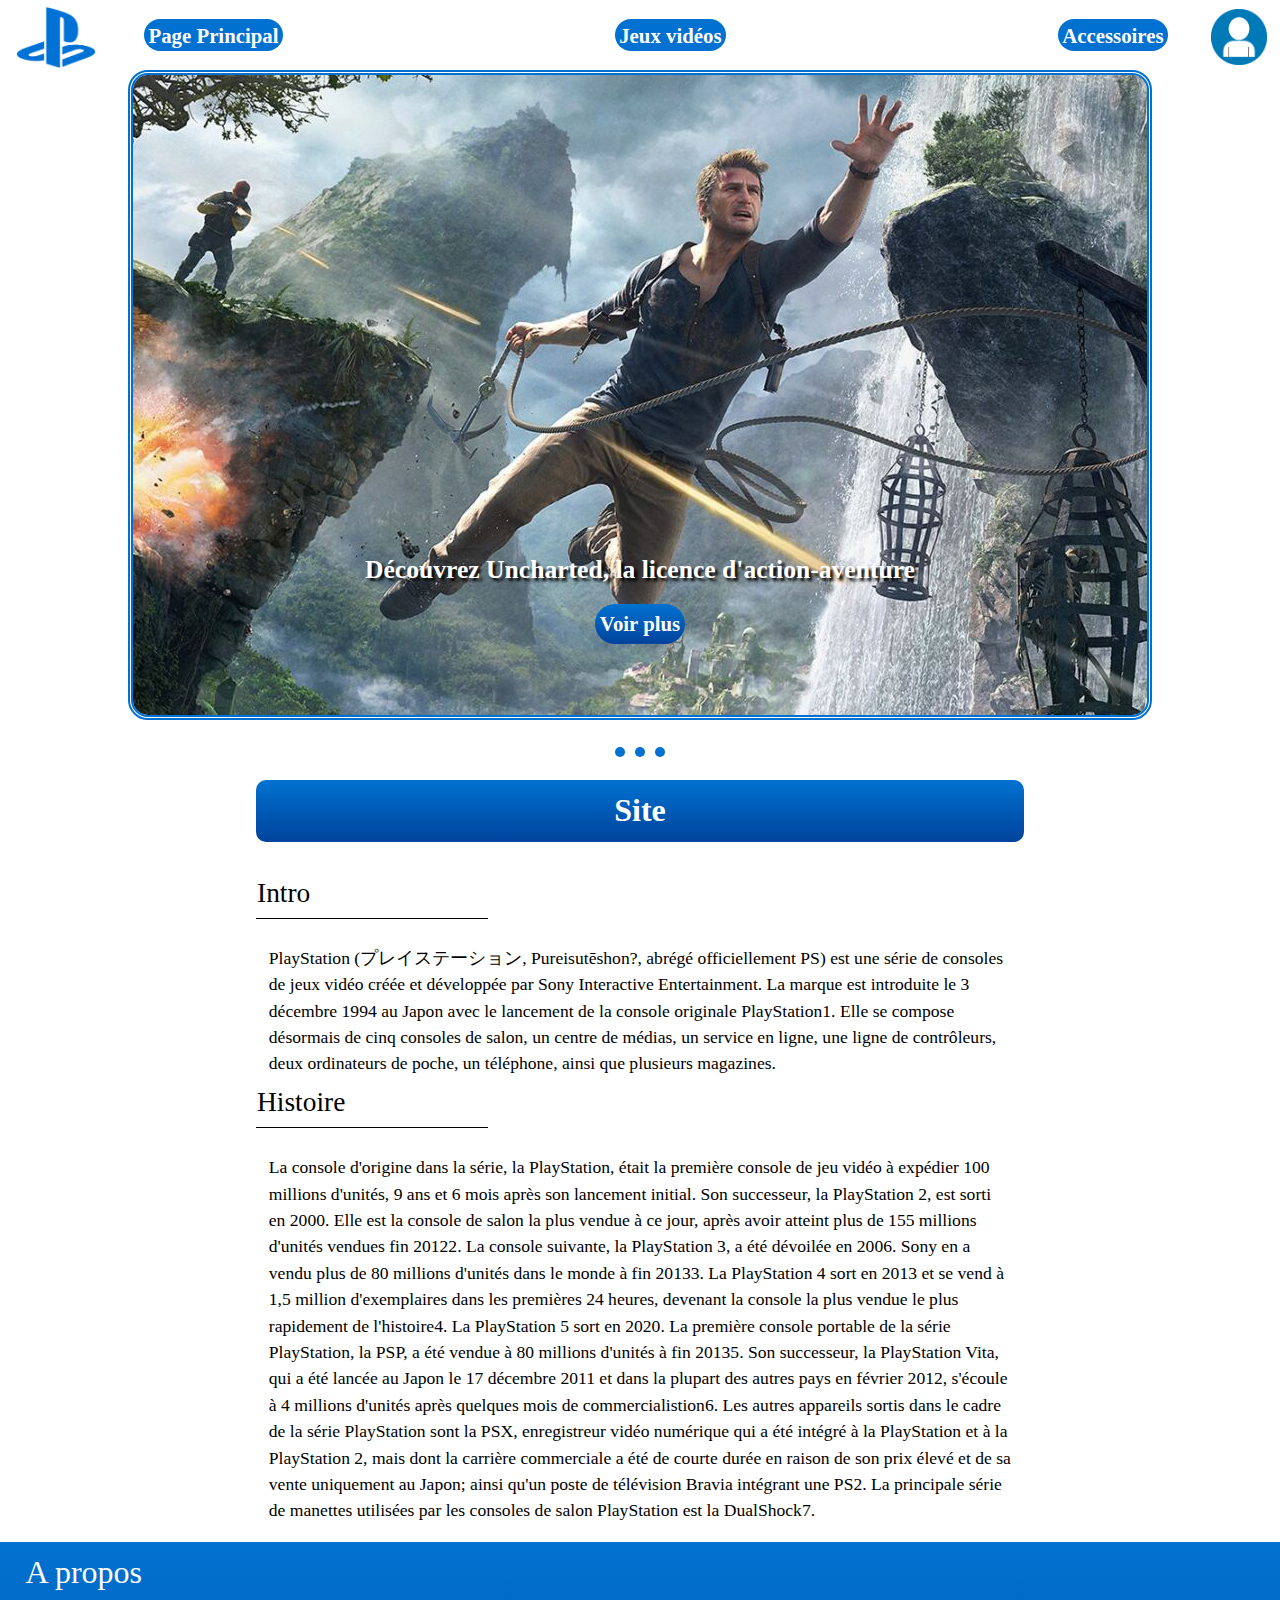
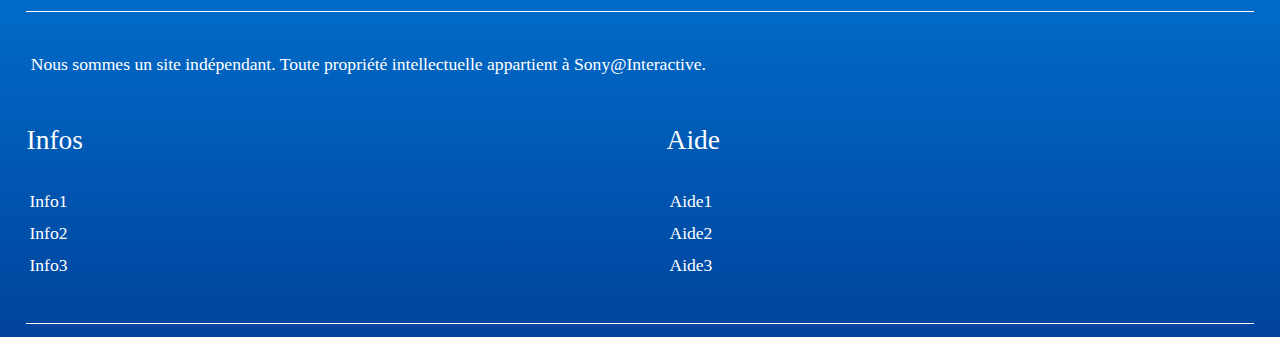
==== serv/www/index.html @ f37fb446 "changements" ====
<!DOCTYPE html>


<html lang="fr">
    <head>
        <meta charset="utf-8">
        <meta name="viewport" content="width=device-width, initial-scale=1.0">
        <title>Site Playstation</title>
        <link rel="icon" href="./images/playstation_logo.jpeg">
        <link rel="stylesheet" type="text/css" media="all" href="./css/reset.css">
        <link rel="stylesheet" type="text/css" media="all" href="./css/base.css">
        <link rel="stylesheet" type="text/css" media="all" href="./css/index.css">
    </head>

    <body>
        <header class="en-tete"> 
            <a href="https://www.playstation.com/fr-fr/">
                <img id="logo" src="./images/playstation_logo.png" alt="Logo de playstation">
            </a>

            <nav class="navbar">
                <ul class="navlist">
                    <li id="grow">
                        <a href="./index.html">Page Principal</a>
                        <ul class="sub-list">
                            <li><a href="#intro">Intro</a></li>
                            <li><a href="#histoire">Histoire</a></li>
                        </ul>
                    </li>
                    <li id="grow"><a href="./games.html">Jeux vidéos</a></li>
                    <li id="grow"><a href="./accessories.html">Accessoires</a></li>
                </ul>
            </nav>

            <a href="./register.html">
                <img id="user-icon" src="./images/user.png" alt="Image pour accèder à la page de connexion">
            </a>
        </header>

        <div class="slider-index">
            <div class="menu">
                <label for="slider-img1"></label>
                <label for="slider-img2"></label>
                <label for="slider-img3"></label>
                
            </div>

            <input class="slide-input" id="slider-img1" type="radio" name="slides" checked>
            <div class="slide" id="slide-img1">
                <p>
                    Découvrez Uncharted, la licence d'action-aventure
                </p>
                <a id="img1" href="./games.html">Voir plus</a></li>
            </div>

            <input class="slide-input" id="slider-img2" type="radio" name="slides">
            <div class="slide" id="slide-img2">
                <p>
                    Découvrez le PS.VR2, le nouveau casque de réalité virtuelle
                </p>
                <a id="img2" href="./accessories.html">Voir plus</a></li>
            </div>

            <input class="slide-input" id="slider-img3" type="radio" name="slides">
            <div class="slide" id="slide-img3">
                <p>
                    Découvrez God of War Ragnarok, le dernier gros jeu de Santa Monica
                </p>
                <a id="img3" href="./games.html">Voir plus</a></li>
            </div>
            
            <!--
            <img class="slide-img" src="./images/uncharted.jpg">
            <a id="affi1" href="./index.html">Page Principal</a></li>
            
            <input class="slide-input" id="slider-img2" type="radio" name="slides">
            <img class="slide-img" src="./images/gow.jpeg">

            <input class="slide-input" id="slider-img3" type="radio" name="slides">
            <img class="slide-img" src="./images/psvr.jpg">
            <a id="affi3" href="./index.html">Page Principal</a>
            -->
        </div>

        <main>
            <h1>Site</h1>

            <article>
                <header id="intro">
                    <h2>Intro</h2>

                    <p>
                        PlayStation (プレイステーション, Pureisutēshon?, abrégé officiellement PS) est une série de consoles de jeux vidéo créée et développée par Sony Interactive Entertainment. 
                        La marque est introduite le 3 décembre 1994 au Japon avec le lancement de la console originale PlayStation1. 
                        Elle se compose désormais de cinq consoles de salon, un centre de médias, un service en ligne, une ligne de contrôleurs, deux ordinateurs de poche, un téléphone, ainsi que plusieurs magazines.
                    </p>

                </header>

                <section id="histoire">
                    <h2>Histoire</h2>
                    
                    <p>
                        La console d'origine dans la série, la PlayStation, était la première console de jeu vidéo à expédier 100 millions d'unités, 9 ans et 6 mois après son lancement initial. Son successeur, la PlayStation 2, est sorti en 2000. Elle est la console de salon la plus vendue à ce jour, après avoir atteint plus de 155 millions d'unités vendues fin 20122. La console suivante, la PlayStation 3, a été dévoilée en 2006. Sony en a vendu plus de 80 millions d'unités dans le monde à fin 20133. La PlayStation 4 sort en 2013 et se vend à 1,5 million d'exemplaires dans les premières 24 heures, devenant la console la plus vendue le plus rapidement de l'histoire4. La PlayStation 5 sort en 2020.
                        La première console portable de la série PlayStation, la PSP, a été vendue à 80 millions d'unités à fin 20135. Son successeur, la PlayStation Vita, qui a été lancée au Japon le 17 décembre 2011 et dans la plupart des autres pays en février 2012, s'écoule à 4 millions d'unités après quelques mois de commercialistion6.
                        Les autres appareils sortis dans le cadre de la série PlayStation sont la PSX, enregistreur vidéo numérique qui a été intégré à la PlayStation et à la PlayStation 2, mais dont la carrière commerciale a été de courte durée en raison de son prix élevé et de sa vente uniquement au Japon; ainsi qu'un poste de télévision Bravia intégrant une PS2. La principale série de manettes utilisées par les consoles de salon PlayStation est la DualShock7.
                    </p>

                </section>


            </article>
        </main>
<!--
        <div class="slider-console">
            <div class="menu">
                <label for="ps1"></label>
                <label for="ps2"></label>
                <label for="ps3"></label>
                <label for="ps4"></label>
                <label for="ps5"></label>
            </div>

            <input class="slide-input" id="ps1" type="radio" name="slides" checked>
            <img class="slide-img" src="./images/ps1.png">

            <input class="slide-input" id="ps2" type="radio" name="slides">
            <img class="slide-img" src="./images/ps2.png">

            <input class="slide-input" id="ps3" type="radio" name="slides">
            <img class="slide-img" src="./images/ps3.png">

            <input class="slide-input" id="ps4" type="radio" name="slides">
            <img class="slide-img" src="./images/ps4.png">

            <input class="slide-input" id="ps5" type="radio" name="slides">
            <img class="slide-img" src="./images/ps5.png">

        </div>
-->

        <footer class="footer">
            <h1>A propos</h1>
            <p>Nous sommes un site indépendant. Toute propriété intellectuelle appartient à Sony@Interactive.</p>
            <div class="container-footer">
                <div class="column">
                    <h2>Infos</h2>
                    <ul>
                        <li><a href="http://web.com">Info1</a></li>
                        <li><a href="http://web.com">Info2</a></li>
                        <li><a href="http://web.com">Info3</a></li>
                    </ul>
                </div>
                <div class="column">
                    <h2>Aide</h2>
                    <ul>
                        <li><a href="http://web.com">Aide1</a></li>
                        <li><a href="http://web.com">Aide2</a></li>
                        <li><a href="http://web.com">Aide3</a></li>
                    </ul>
                </div>
            </div>
        </footer>

    </body>
    

</html>
---- serv/www/css/base.css ----
body {
	background: white;
	color: 
#000;
	font-family: Garamond, "Baskerville Old Face", "Hoefler Text", "Times New Roman", serif;
	font-size: 1.6em; /* equiv 14px */
	line-height: 1.5; /* adapt to your design */
	display: flex;
	flex-direction: column;
	flex-wrap: wrap;
}


p{
	font-size: 1.1em;
	padding-left: 1vw;
	padding-right: 1vw;
	/*padding: 1vw 6vw 1vw 6vw;*/
}

h1, .h1-like {
	font-size: 2em; /* equiv 26px */
	line-height: 1.6154em;
	margin: .8077em 0 .8077em 0;
	text-align: center;
	padding-top: 5px;
	padding-bottom: 5px;

}
h2, .h2-like {
	font-size: 1.7143em; /* equiv 24px */
	font-weight: normal;
	line-height: 1.75em;
	margin: .875em 0 0 0;
	padding: 1px;
	border-bottom: 0.5px solid black;
	width: 30%;
}

/*barre de navigation-----------

-------------------------*/
.en-tete{

    box-sizing: border-box;
    background-color: rgb(255, 255, 255);
    height: 6vh;
	width: 100%;
    display: flex;
	flex-direction: row;
	position: sticky;
	top: 0px;
	z-index: 10000;
	min-height: 50px;
	max-height: 70px;
    
}

.navbar{

	width: 70%;
	position: relative;

}

.navlist{

    width: 100%;
	height: 100%;
	display: flex;
	flex-direction: row;
	justify-content: space-between;
	align-items: center;
	position: absolute;
}

.navlist li{

    list-style: none;
	padding: 0;
	margin: 0;
	float: left;
	position: relative;


}

.navlist li a{

    background: rgb(0 112 209);
    text-decoration: none;
    color: rgb(255, 255, 255);
	text-align: center;
	padding: 0.5vh;
	border-radius: 20px;
	font-weight: bold;
	min-height: 20px;
	
}

.navlist a:hover{

    background: rgb(3, 84, 154);


}

.sub-list{

	display: none;
	margin: 0;
	padding: 0;
	position: absolute;
	width: 100%;
	background-color: rgba(3, 84, 154, 0);

}

.sub-list li{

	background-color: rgba(0,0,0,0);
	border-radius: 10px;
	margin: 0;

}

.sub-list li>a{

	margin: 0;
	text-align: center;
	background-color: rgb(0 112 209);
	color: white;
	font-size: smaller;
	width: 100%;


}

.navlist li:hover .sub-list{
	display: flex;
	flex-direction: column;
	align-items: stretch;
	justify-content: flex-start;
	align-content: center;
	gap: 0px;
}


.en-tete a #logo{

	height: 90%;
	margin-top: 5%;
	margin-left: 0%;
	

}

#user-icon{

	height: 80%;
	margin-top: 1vh;
	float: right;
	right: 1vw;
	position: absolute;
	top: 0;
	
}



#grow { 
	transition: all .2s ease-in-out; 
}
	
#grow:hover { 
	transform: scale(1.1); 
}


/*----------------------

--------------------*/

main{

	order : 1;
}

head{

	order: 0;
}

aside{

	order: 1;
}

main > h1{

    background: linear-gradient(rgb(1 114 208), rgb(0 67 156));
    text-decoration: none;
    color: rgb(255, 255, 255);
	text-align: center;
	font-weight: bold;
    z-index: 10;
    border-radius: 10px;
	min-height: 10px;
}



/*footer ---------------

---------------------
*/
.footer{

	background: linear-gradient(rgb(1 114 208), rgb(0 67 156));
	order: 100;
	display: flex;
	flex-direction: column;
	margin-top: 2vh;

}

.container-footer{

	width: 100%;
	margin-top: 1vw;
	display: flex;
	flex-direction: row;
	padding-bottom: 3vw;
	position: relative;

}

.container-footer::before{
	content: '';
	position: absolute;
	bottom: 0;
	border-bottom: 0.5px solid white;
	left: 0;
	margin-left: 2vw;
	margin-bottom: 1vw;
	width: 96%;
 }


.column{

	width: 50%;
	margin-bottom: 20px;
	

}

.column>ul{
	list-style: none;
	display: flex;
	flex-direction: column;
	width: 100%;
	justify-content: space-between;
	align-items: left;
	height: 10vh;
	margin-left: 2vw;
	padding-left: 0.3vw;
}

.column>ul a{

	text-align: left;
	color: #fff;
	text-decoration: none;
	margin-left: 0vw;
	padding-left: 0vw;
	font-size: 1.1em;
}

.column>ul a:hover{

	text-align: left;
	color: rgb(225, 225, 225);
	text-decoration: none;
}

.footer h1{

	left: 2vw;
	text-align: left;
	margin-left: 2vw;
	margin-right: 2vw;
	margin-bottom: 1vw;
	color: #fff;
	border-bottom: 0.5px solid ;
	padding-bottom: 1vw;
}

.container-footer h2{

	left: 2vw;
	text-align: left;
	margin-left: 2vw;
	margin-right: 2vw;
	margin-top: 2vw;
	color: #fff;
	width: 50%;
	border-bottom: none;
	font-size: bold;
	margin-bottom: 0px;
	padding-bottom: 0px;
}

.footer p{

	color: #fff;
	margin-left: 2vh;
	margin-top: 2vw;


}




@media screen and (min-width: 980px){

	main{
		margin-left: 20%;
		width: 60%;
	}

	.navlist li a{

		background: rgb(0 112 209);
		text-decoration: none;
		color: rgb(255, 255, 255);
		text-align: center;
		padding: 0.5vh;
		border-radius: 20px;
		font-weight: bold;
		font-size: 1.3em;
		
	}

	.en-tete{
		height : 8vh;
	}

	.navbar{

		width:80%;
	}
}

@media screen and (max-width: 700px){
	
	p{
		width: 100%;
	}

	.navbar{

		width : 60%;
	}

	.en-tete{

		height: 6vh;
	}
	/*
	.en-tete a #logo{

		height: 6vh;
		margin-top: 1vh;
		
	
	}
	*/

	h2{

		width: 50%;
	}
}

@media screen and (max-width: 600px){
	
	.navbar{

		max-width: 80%;
	}
}


@media screen and (max-width: 400px){


	p{
		width: 95%;
	}

	.navbar{

		max-width : 50%;
	}


	h2{

		width: 50%;
	}

	.column{

		width: 60%
	}



}
---- serv/www/css/index.css ----
.slider-index{
    width: 100%;  
    height: 710px;
    position: relative;
    margin: auto;
    overflow: hidden;
    order: 0;

}

/*boutons*/
.menu {
    position: absolute;
    left: 0;
    z-index: 11;
    width: 100%;
    bottom: 0px;
    text-align: center;
}
.menu label {
    cursor: pointer;
    display: inline-block;
    width: 10px;
    height: 10px;
    background: rgb(0 112 209);
    border-radius: 50px;
    margin: 0 0.2em 1em;
}
.menu label:hover,.menu label:focus {
    background: rgb(3, 84, 154);
}

.slide-input{
    opacity: 0;
}
.slide {
    /*image : height
      normal : 650px
    */
    width: 100%;
    height: 650px;
    position: absolute;
    top: 0;
    left: 100%;
    z-index: 10;
    transition: left 0s 0.75s;
    border: thick double rgb(0 112 209);
    box-sizing: border-box;
    border-radius: 20px;
    display: flex;
    align-items: center;
    flex-direction: column;
    justify-content: center;
    margin-bottom: 0px;
    background-repeat: no-repeat;
    background-clip: padding-box;
    background-position: center;
}

#slide-img1 {

    background-image: url("../images/uncharted.jpg");

}

#slide-img2{

    background-image: url("../images/psvr_650.jpg");

}

#slide-img3 {

    background-image: url("../images/gow_flou.jpeg");

}

.slide a{
    background: linear-gradient(rgb(1 114 208), rgb(0 67 156));
    text-decoration: none;
    color: rgb(255, 255, 255);
	text-align: center;
	padding: 0.5vh;
	border-radius: 20px;
	font-weight: bold;
    font-size: 1.3em;
    z-index: 10;
    left: 50vw;
    bottom: 0;
    margin-top: 10px;
    /*border: thick double rgb(2, 80, 183);*/
}

.slide a:hover{
    background: linear-gradient(rgb(2, 80, 183), rgb(1, 37, 83));
    /*border: thick double rgb(1, 37, 83);*/
}

.slide p{

    text-decoration: none;
    color: rgb(255, 255, 255);
	text-align: center;
	padding: 0.5vh;
	border-radius: 20px;
	font-weight: bold;
    font-size: 1.6em;
    z-index: 10;
    left: 50vw;
    bottom: 0;
    margin-top: 400px;
    text-shadow: 3px 3px 3px black;
    padding-left: 20%;
    padding-right: 20%;
}

/*
[id^="ps"]:checked + .slide-img {
    left: 0;
    z-index: 100;
    transition: left 0.3s, ease;
}
*/


[id^="slider-img"]:checked + .slide{
    left: 0;
    z-index: 0;
    transition: left 0s, ease-out;
}


@media screen and (min-width: 980px){

	.slider-index{

        margin-left: 10%;
		width: 80%;
    }

}
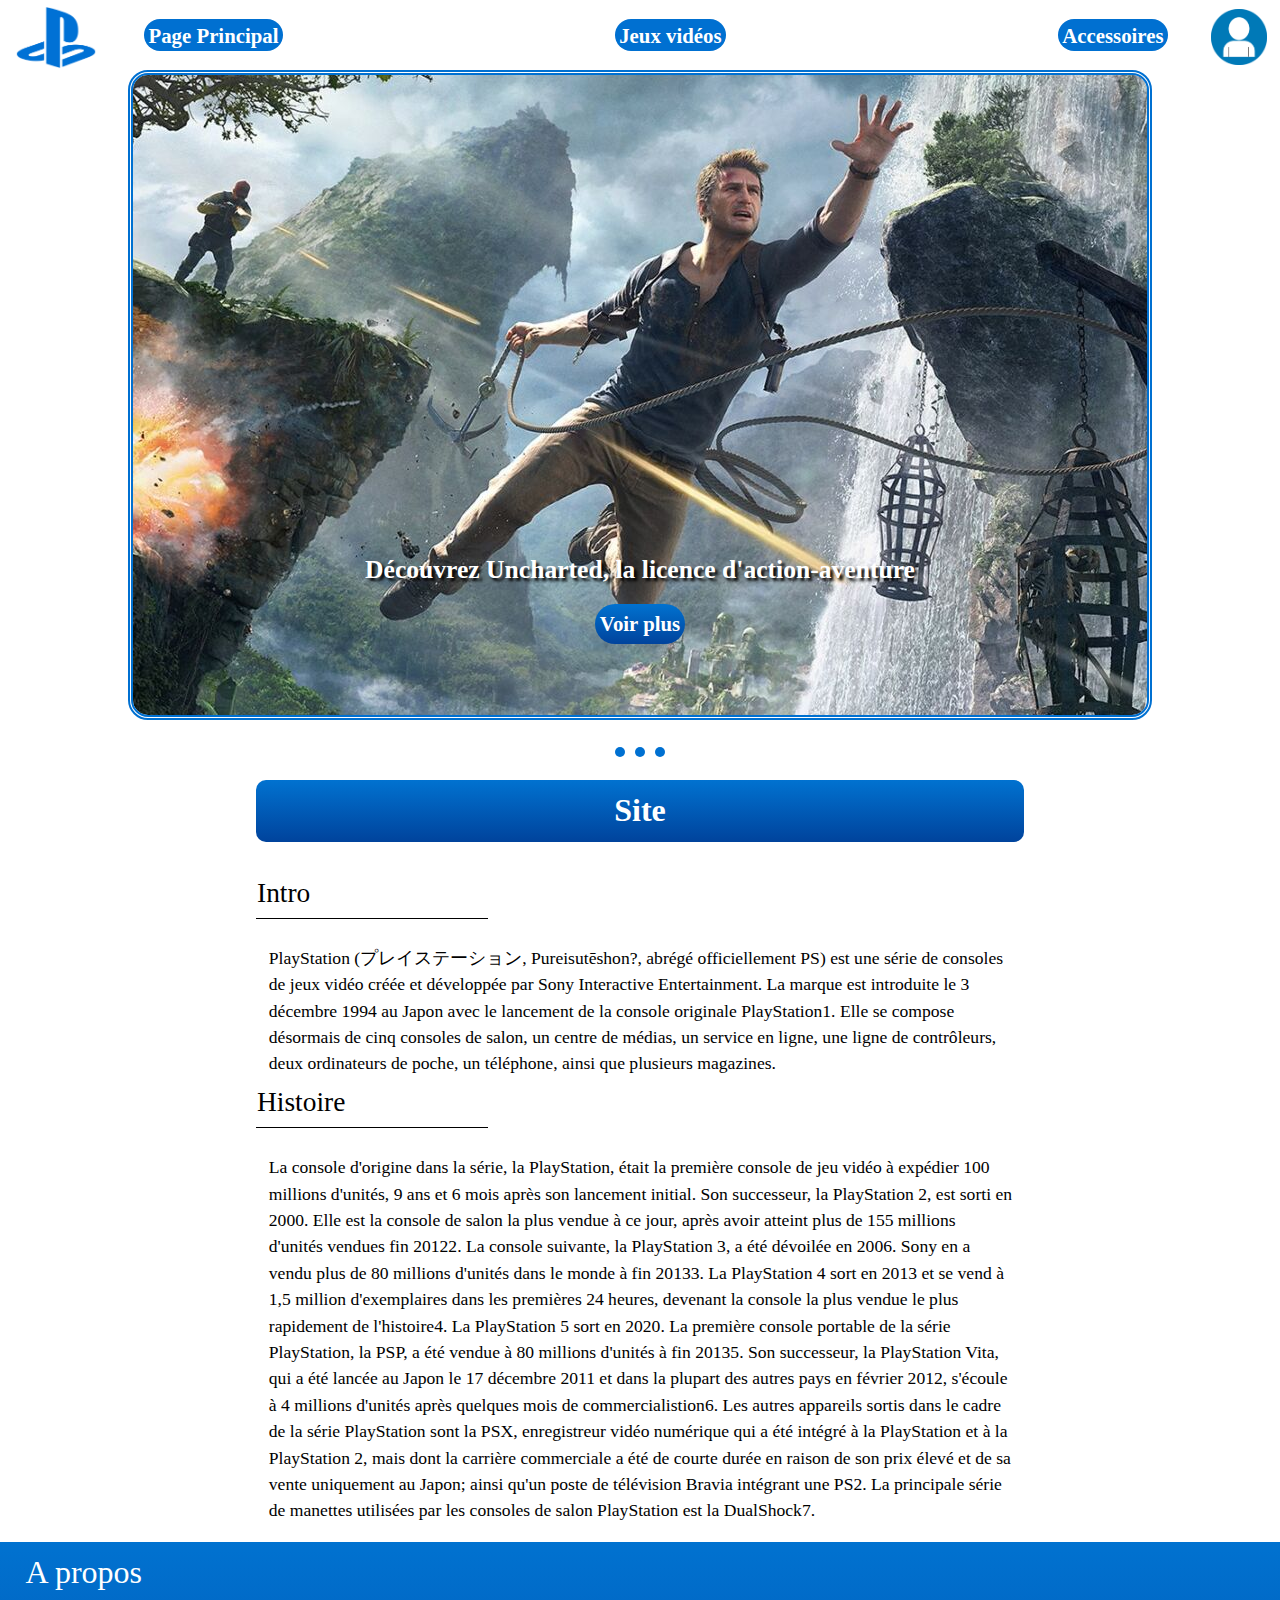
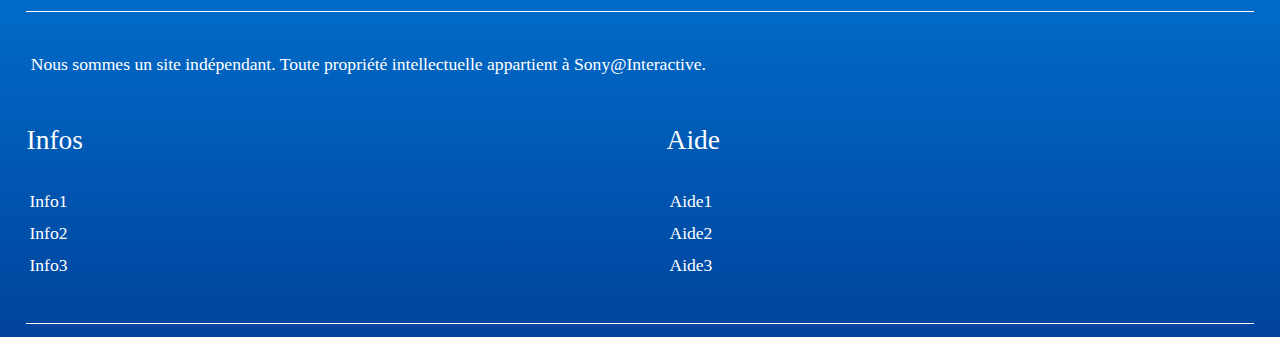
==== commit 80f8eb6e: "ajouts" ====
--- a/serv/www/index.html
+++ b/serv/www/index.html
@@ -27,8 +27,22 @@
                             <li><a href="#histoire">Histoire</a></li>
                         </ul>
                     </li>
-                    <li id="grow"><a href="./games.html">Jeux vidéos</a></li>
-                    <li id="grow"><a href="./accessories.html">Accessoires</a></li>
+                    <li id="grow">
+                        <a href="./games.html">Jeux vidéos</a>
+                        <ul class="sub-list">
+                            <li><a href="./games.html#GOW">God of War</a></li>
+                            <li><a href="./games.html#uncharted">Uncharted</a></li>
+                            <li><a href="./games.html#ratchet">Ratchet&Clank</a></li>
+                        </ul>
+                    
+                    </li>
+                    <li id="grow">
+                        <a href="./accessories.html">Accessoires</a>
+                        <ul class="sub-list">
+                            <li><a href="./accessories.html#console">Consoles</a></li>
+                            <li><a href="./games.html#vr">VR</a></li>
+                        </ul>
+                    </li>
                 </ul>
             </nav>
 
--- a/serv/www/css/base.css
+++ b/serv/www/css/base.css
@@ -17,6 +17,7 @@
 	padding-left: 1vw;
 	padding-right: 1vw;
 	/*padding: 1vw 6vw 1vw 6vw;*/
+	width : 97%
 }
 
 h1, .h1-like {
@@ -131,7 +132,7 @@
 	text-align: center;
 	background-color: rgb(0 112 209);
 	color: white;
-	font-size: smaller;
+	font-size: small;
 	width: 100%;
 
 
@@ -344,6 +345,12 @@
 		
 	}
 
+	.sub-list li>a{
+
+		font-size: small;
+		
+	}
+
 	.en-tete{
 		height : 8vh;
 	}
@@ -391,15 +398,19 @@
 
 		max-width: 80%;
 	}
-}
-
-
-@media screen and (max-width: 400px){
-
 
 	p{
 		width: 95%;
 	}
+}
+
+
+@media screen and (max-width: 400px){
+
+
+	p{
+		width: 90%;
+	}
 
 	.navbar{
 
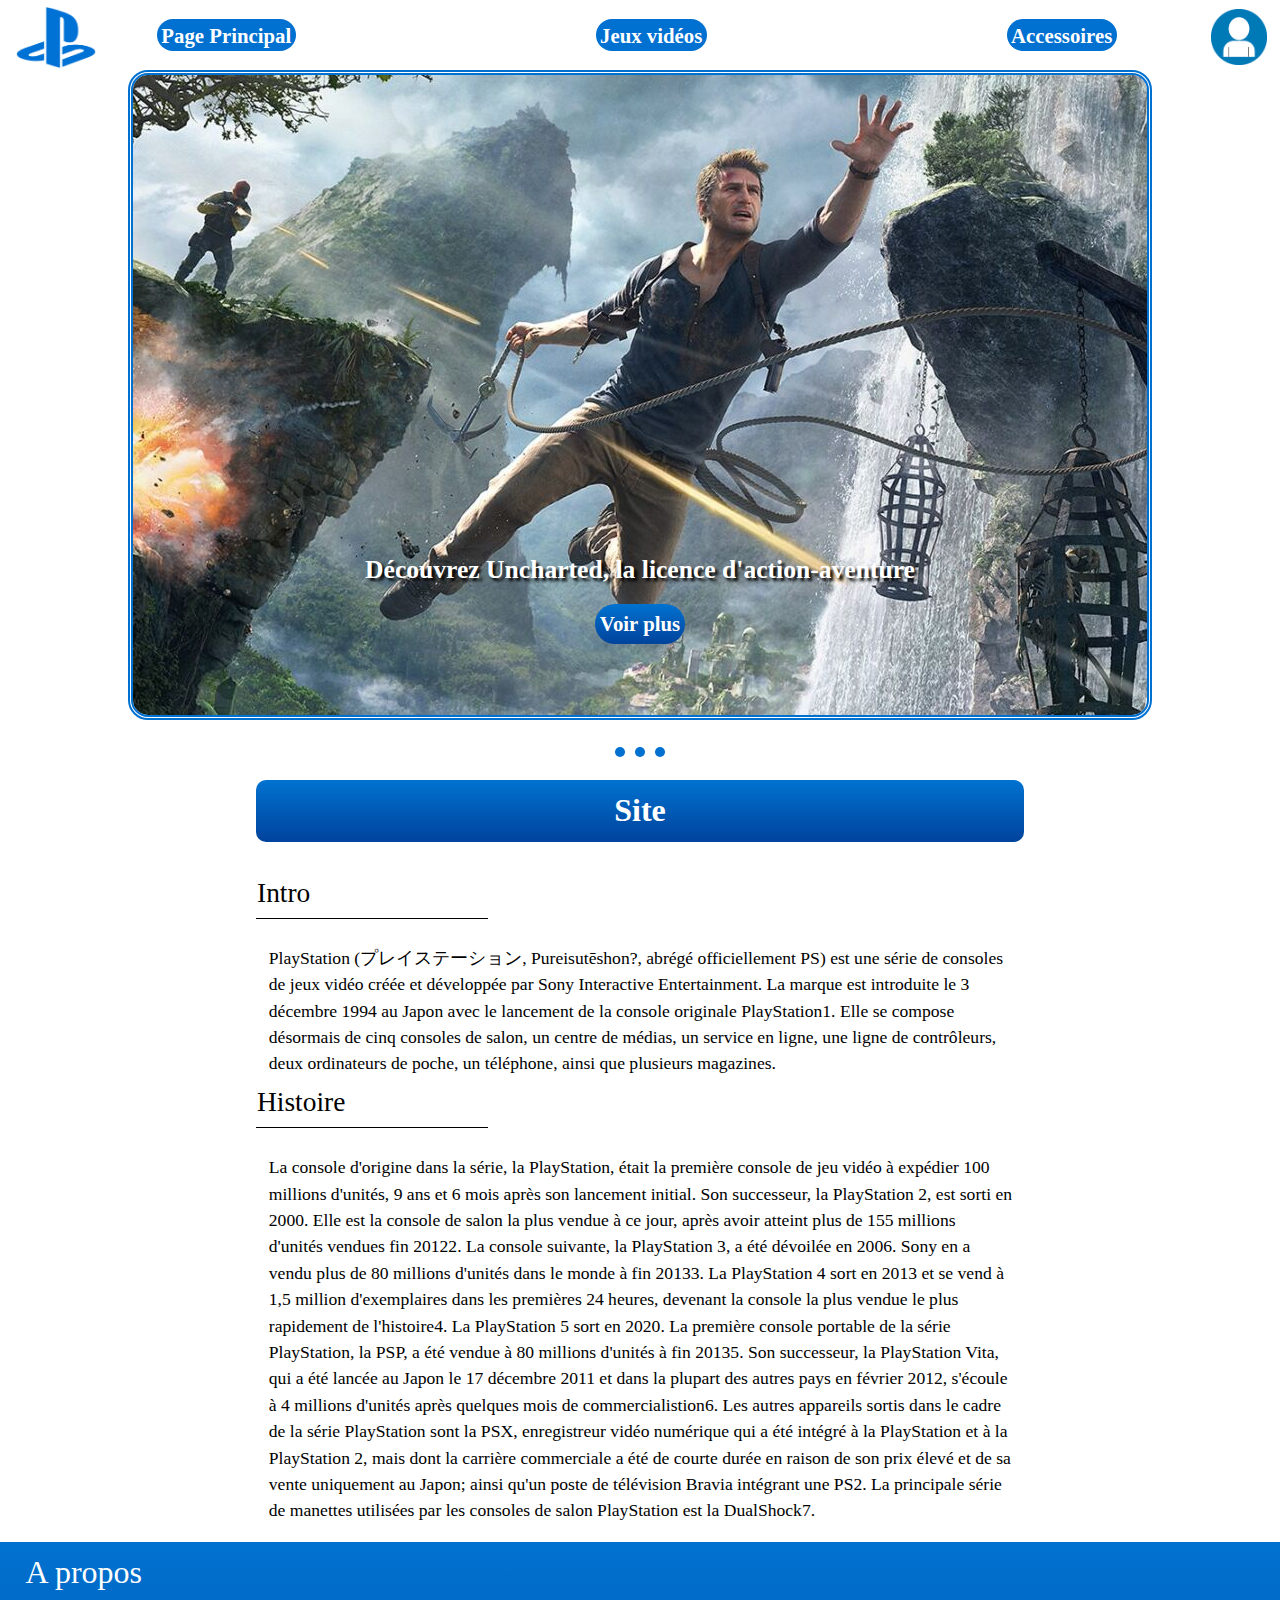
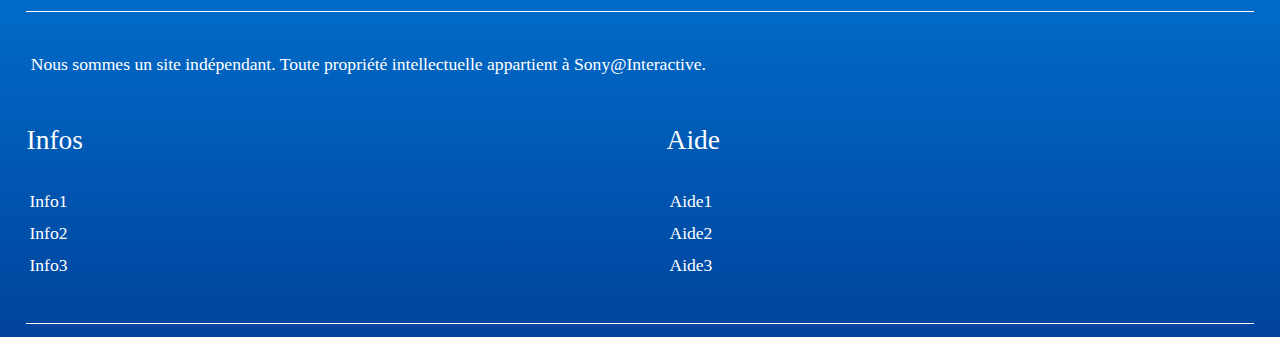
==== commit f2c8c256: "ajustemenent js date" ====
--- a/serv/www/index.html
+++ b/serv/www/index.html
@@ -23,24 +23,24 @@
                     <li id="grow">
                         <a href="./index.html">Page Principal</a>
                         <ul class="sub-list">
-                            <li><a href="#intro">Intro</a></li>
-                            <li><a href="#histoire">Histoire</a></li>
+                            <li id="grow"><a href="#intro">Intro</a></li>
+                            <li id="grow"><a href="#histoire">Histoire</a></li>
                         </ul>
                     </li>
                     <li id="grow">
                         <a href="./games.html">Jeux vidéos</a>
                         <ul class="sub-list">
-                            <li><a href="./games.html#GOW">God of War</a></li>
-                            <li><a href="./games.html#uncharted">Uncharted</a></li>
-                            <li><a href="./games.html#ratchet">Ratchet&Clank</a></li>
+                            <li id="grow"><a href="./games.html#GOW">God of War</a></li>
+                            <li id="grow"><a href="./games.html#uncharted">Uncharted</a></li>
+                            <li id="grow"><a href="./games.html#ratchet">Ratchet&Clank</a></li>
                         </ul>
                     
                     </li>
                     <li id="grow">
                         <a href="./accessories.html">Accessoires</a>
                         <ul class="sub-list">
-                            <li><a href="./accessories.html#console">Consoles</a></li>
-                            <li><a href="./games.html#vr">VR</a></li>
+                            <li id="grow"><a href="./accessories.html#console">Consoles</a></li>
+                            <li id="grow"><a href="./games.html#vr">VR</a></li>
                         </ul>
                     </li>
                 </ul>
@@ -64,7 +64,7 @@
                 <p>
                     Découvrez Uncharted, la licence d'action-aventure
                 </p>
-                <a id="img1" href="./games.html">Voir plus</a></li>
+                <a id="img1" href="./games.html#uncharted">Voir plus</a></li>
             </div>
 
             <input class="slide-input" id="slider-img2" type="radio" name="slides">
@@ -72,7 +72,7 @@
                 <p>
                     Découvrez le PS.VR2, le nouveau casque de réalité virtuelle
                 </p>
-                <a id="img2" href="./accessories.html">Voir plus</a></li>
+                <a id="img2" href="./accessories.html#vr">Voir plus</a></li>
             </div>
 
             <input class="slide-input" id="slider-img3" type="radio" name="slides">
@@ -80,7 +80,7 @@
                 <p>
                     Découvrez God of War Ragnarok, le dernier gros jeu de Santa Monica
                 </p>
-                <a id="img3" href="./games.html">Voir plus</a></li>
+                <a id="img3" href="./games.html#GOW">Voir plus</a></li>
             </div>
             
             <!--
@@ -125,33 +125,6 @@
 
             </article>
         </main>
-<!--
-        <div class="slider-console">
-            <div class="menu">
-                <label for="ps1"></label>
-                <label for="ps2"></label>
-                <label for="ps3"></label>
-                <label for="ps4"></label>
-                <label for="ps5"></label>
-            </div>
-
-            <input class="slide-input" id="ps1" type="radio" name="slides" checked>
-            <img class="slide-img" src="./images/ps1.png">
-
-            <input class="slide-input" id="ps2" type="radio" name="slides">
-            <img class="slide-img" src="./images/ps2.png">
-
-            <input class="slide-input" id="ps3" type="radio" name="slides">
-            <img class="slide-img" src="./images/ps3.png">
-
-            <input class="slide-input" id="ps4" type="radio" name="slides">
-            <img class="slide-img" src="./images/ps4.png">
-
-            <input class="slide-input" id="ps5" type="radio" name="slides">
-            <img class="slide-img" src="./images/ps5.png">
-
-        </div>
--->
 
         <footer class="footer">
             <h1>A propos</h1>
--- a/serv/www/css/base.css
+++ b/serv/www/css/base.css
@@ -134,7 +134,7 @@
 	color: white;
 	font-size: small;
 	width: 100%;
-
+	border:  0.5px solid white;
 
 }
 
@@ -322,7 +322,14 @@
 
 }
 
-
+@media screen and (min-width: 1200px){
+
+	.navbar{
+
+		width: 85vw;
+		left: 1vw;
+	}
+}
 
 
 @media screen and (min-width: 980px){
@@ -357,7 +364,7 @@
 
 	.navbar{
 
-		width:80%;
+		width:75vw;
 	}
 }
 
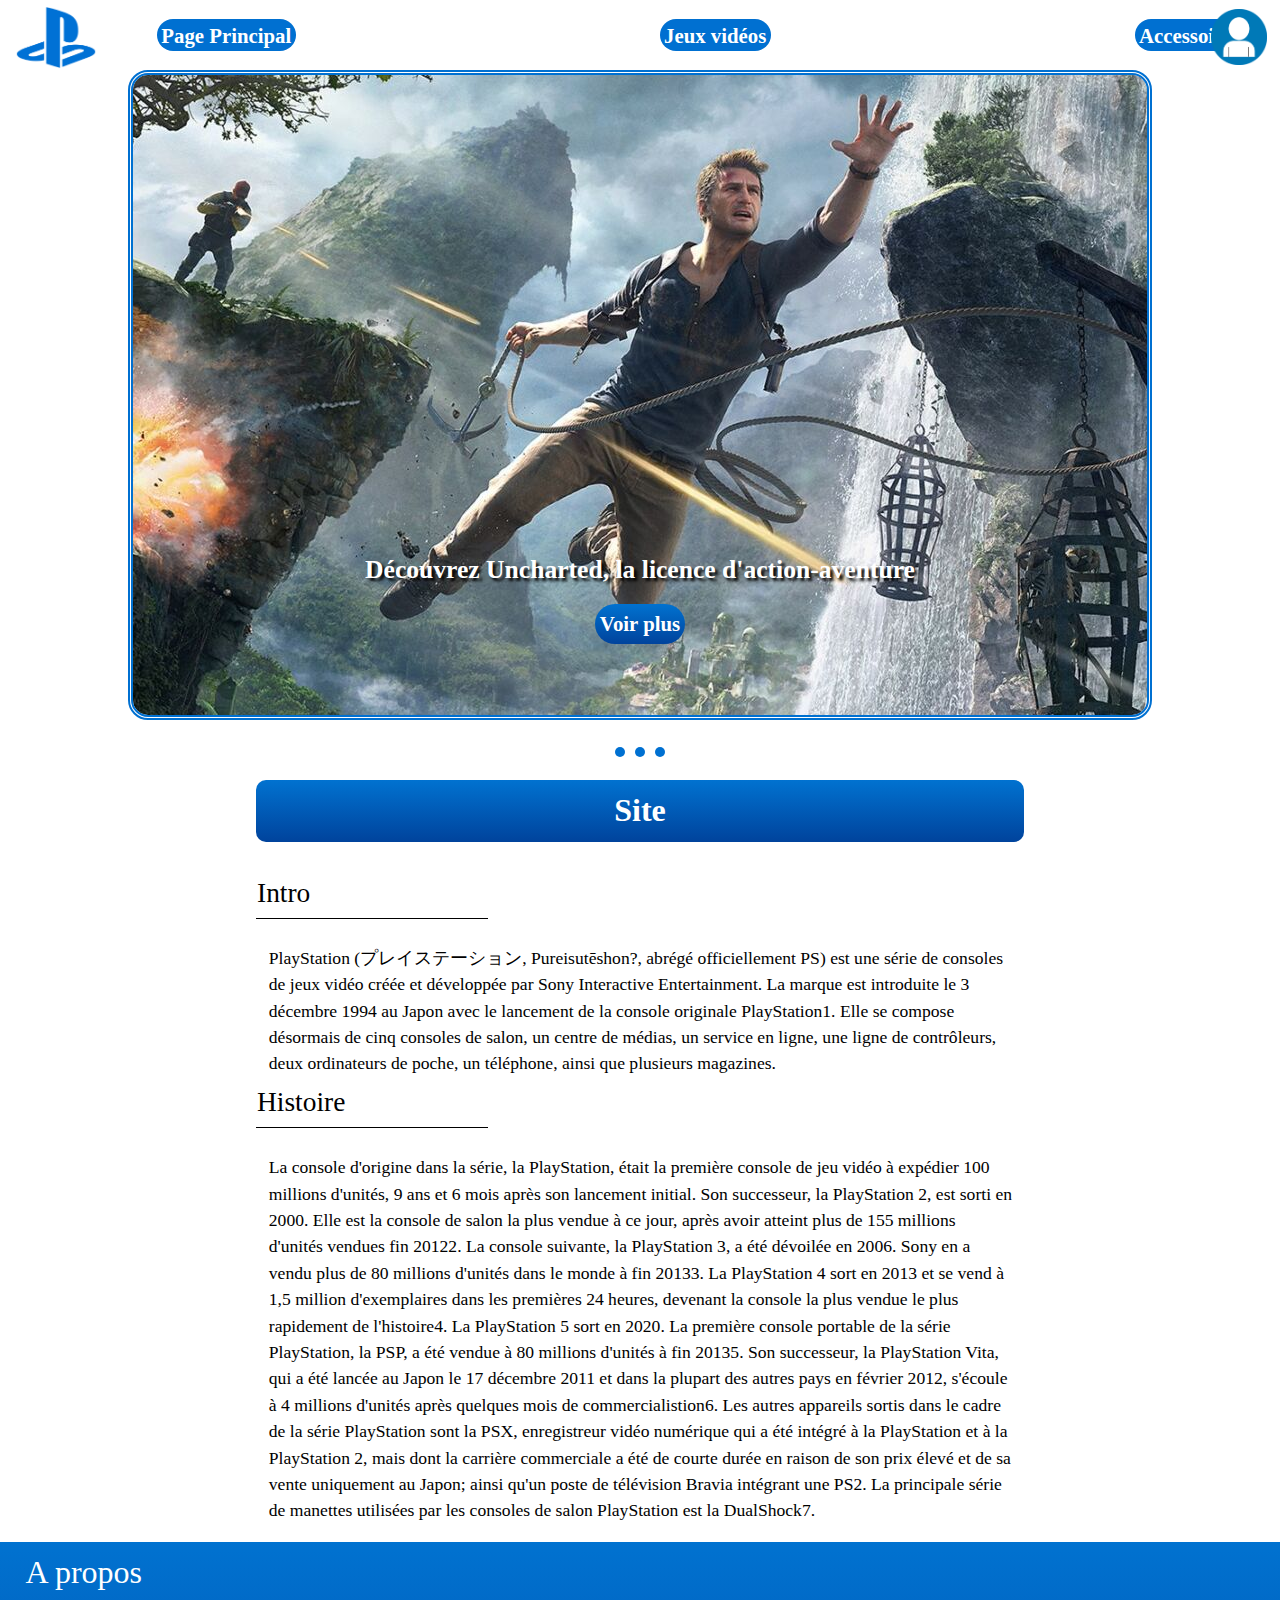
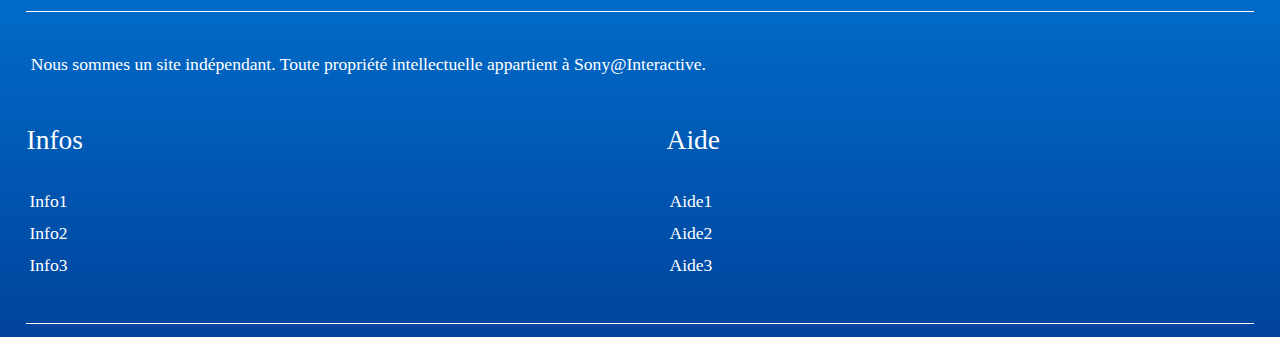
==== commit ee77f883: "petits ajustements" ====
--- a/serv/www/index.html
+++ b/serv/www/index.html
@@ -40,7 +40,7 @@
                         <a href="./accessories.html">Accessoires</a>
                         <ul class="sub-list">
                             <li id="grow"><a href="./accessories.html#console">Consoles</a></li>
-                            <li id="grow"><a href="./games.html#vr">VR</a></li>
+                            <li id="grow"><a href="./accessories.html#vr">VR</a></li>
                         </ul>
                     </li>
                 </ul>
--- a/serv/www/css/base.css
+++ b/serv/www/css/base.css
@@ -60,7 +60,7 @@
 
 .navbar{
 
-	width: 70%;
+	width: 75%;
 	position: relative;
 
 }
@@ -322,15 +322,85 @@
 
 }
 
-@media screen and (min-width: 1200px){
+
+
+@media screen and (max-width: 700px){
+	
+	p{
+		width: 100%;
+	}
 
 	.navbar{
 
-		width: 85vw;
-		left: 1vw;
-	}
-}
-
+		width : 65%;
+	}
+
+	.en-tete{
+
+		height: 6vh;
+	}
+	/*
+	.en-tete a #logo{
+
+		height: 6vh;
+		margin-top: 1vh;
+		
+	
+	}
+	*/
+
+	h2{
+
+		width: 50%;
+	}
+}
+
+@media screen and (max-width: 600px){
+	
+	.navbar{
+
+		max-width: 90%;
+	}
+
+	p{
+		width: 95%;
+	}
+}
+
+
+@media screen and (max-width: 400px){
+
+
+	p{
+		width: 90%;
+	}
+
+	.navbar{
+
+		max-width : 60%;
+		margin: 0;
+	}
+
+
+	h2{
+
+		width: 50%;
+	}
+
+	.column{
+
+		width: 60%
+	}
+
+	.navlist{
+
+		flex-direction: row;
+		flex-wrap: wrap;
+		width: 100%;
+		margin: 0;
+		padding: 0;
+	}
+}
 
 @media screen and (min-width: 980px){
 
@@ -367,74 +437,12 @@
 		width:75vw;
 	}
 }
-
-@media screen and (max-width: 700px){
-	
-	p{
-		width: 100%;
-	}
+	
+@media screen and (min-width: 1200px){
 
 	.navbar{
 
-		width : 60%;
-	}
-
-	.en-tete{
-
-		height: 6vh;
-	}
-	/*
-	.en-tete a #logo{
-
-		height: 6vh;
-		margin-top: 1vh;
-		
-	
-	}
-	*/
-
-	h2{
-
-		width: 50%;
-	}
-}
-
-@media screen and (max-width: 600px){
-	
-	.navbar{
-
-		max-width: 80%;
-	}
-
-	p{
-		width: 95%;
-	}
-}
-
-
-@media screen and (max-width: 400px){
-
-
-	p{
-		width: 90%;
-	}
-
-	.navbar{
-
-		max-width : 50%;
-	}
-
-
-	h2{
-
-		width: 50%;
-	}
-
-	.column{
-
-		width: 60%
-	}
-
-
-
+		width: 85vw;
+		left: 1vw;
+	}
 }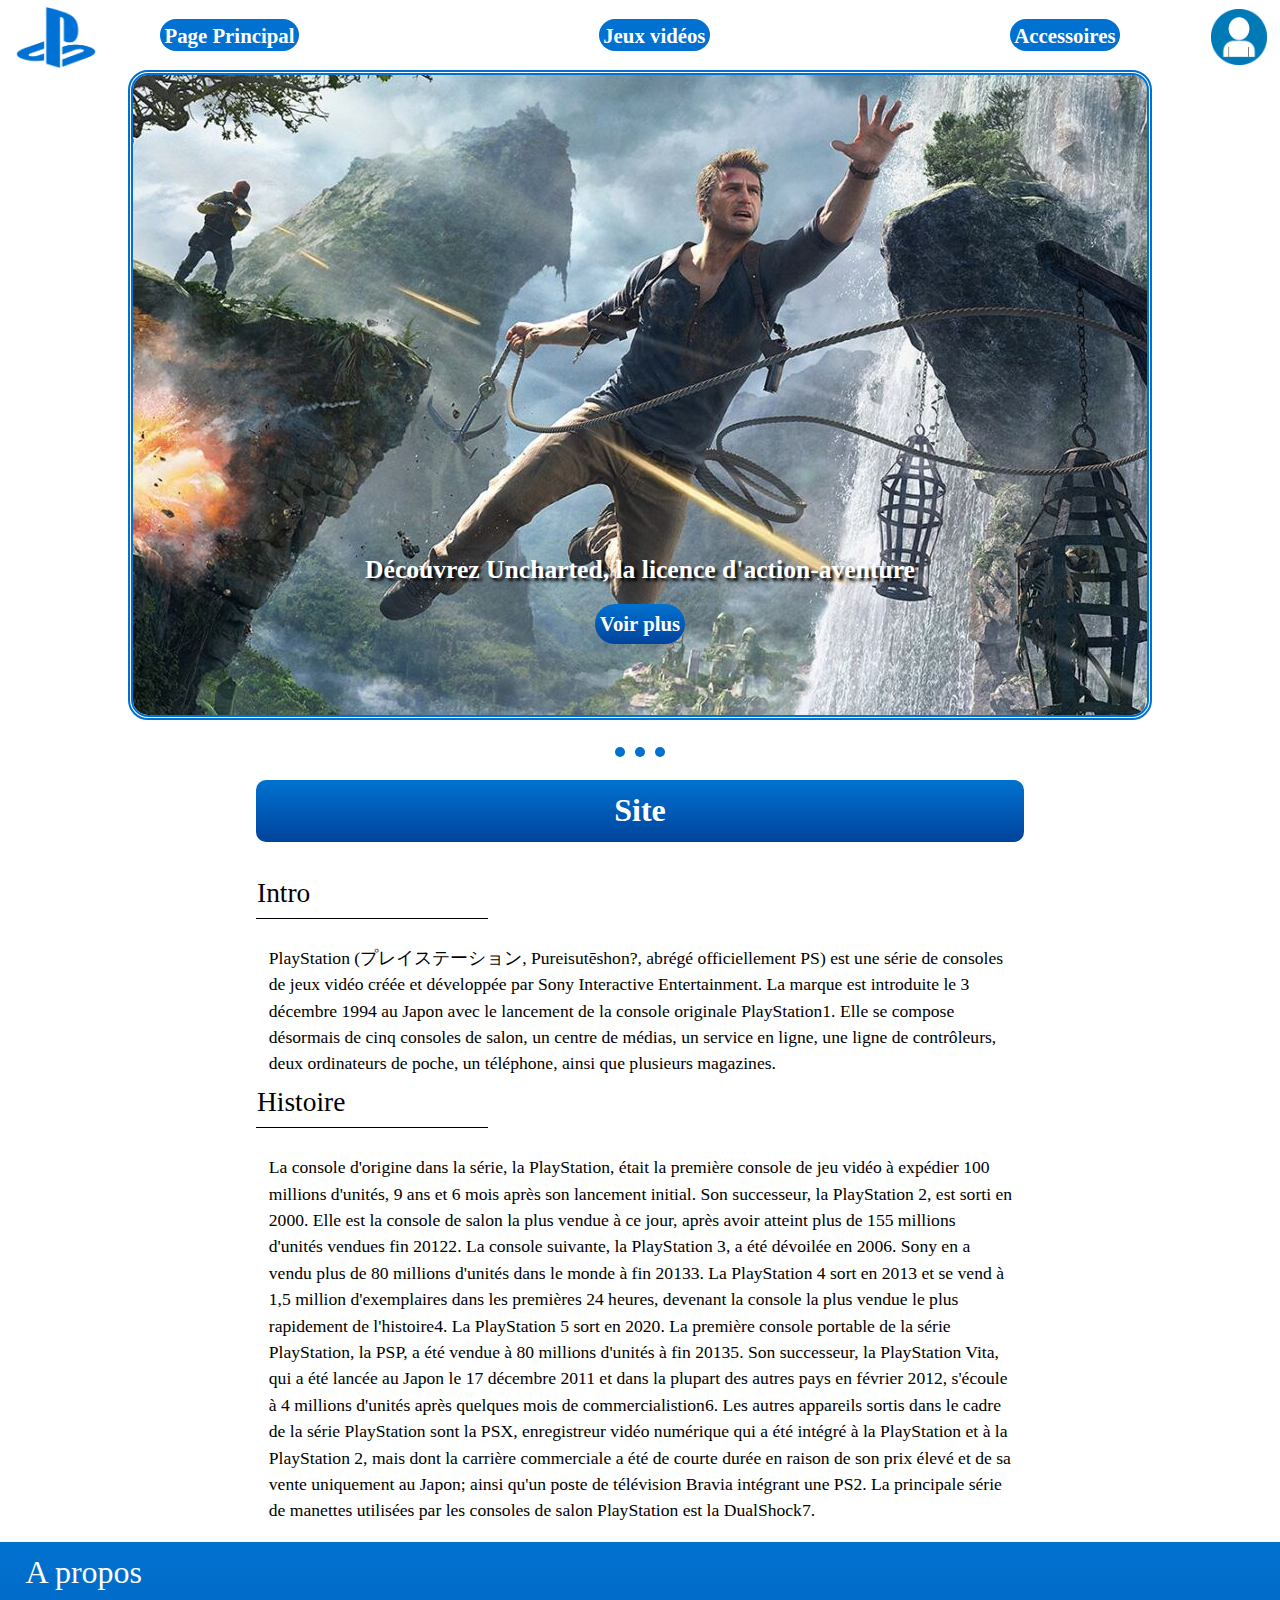
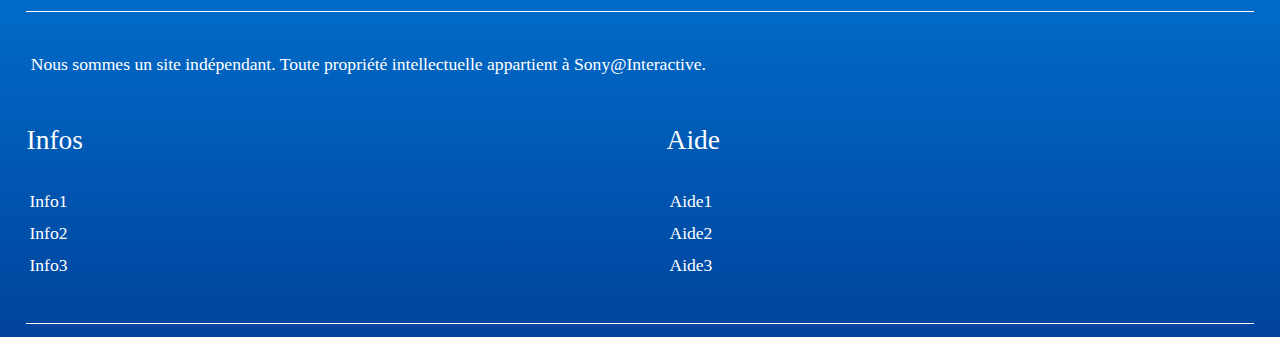
==== commit 24f663f9: "ajustements mess erreur" ====
--- a/serv/www/index.html
+++ b/serv/www/index.html
@@ -20,33 +20,33 @@
 
             <nav class="navbar">
                 <ul class="navlist">
-                    <li id="grow">
+                    <li class="grow">
                         <a href="./index.html">Page Principal</a>
                         <ul class="sub-list">
-                            <li id="grow"><a href="#intro">Intro</a></li>
-                            <li id="grow"><a href="#histoire">Histoire</a></li>
+                            <li class="grow"><a href="#intro">Intro</a></li>
+                            <li class="grow"><a href="#histoire">Histoire</a></li>
                         </ul>
                     </li>
-                    <li id="grow">
+                    <li class="grow">
                         <a href="./games.html">Jeux vidéos</a>
                         <ul class="sub-list">
-                            <li id="grow"><a href="./games.html#GOW">God of War</a></li>
-                            <li id="grow"><a href="./games.html#uncharted">Uncharted</a></li>
-                            <li id="grow"><a href="./games.html#ratchet">Ratchet&Clank</a></li>
+                            <li class="grow"><a href="./games.html#GOW">God of War</a></li>
+                            <li class="grow"><a href="./games.html#uncharted">Uncharted</a></li>
+                            <li class="grow"><a href="./games.html#ratchet">Ratchet&Clank</a></li>
                         </ul>
                     
                     </li>
-                    <li id="grow">
+                    <li class="grow">
                         <a href="./accessories.html">Accessoires</a>
                         <ul class="sub-list">
-                            <li id="grow"><a href="./accessories.html#console">Consoles</a></li>
-                            <li id="grow"><a href="./accessories.html#vr">VR</a></li>
+                            <li class="grow"><a href="./accessories.html#console">Consoles</a></li>
+                            <li class="grow"><a href="./accessories.html#vr">VR</a></li>
                         </ul>
                     </li>
                 </ul>
             </nav>
 
-            <a href="./register.html">
+            <a href="./connection.html">
                 <img id="user-icon" src="./images/user.png" alt="Image pour accèder à la page de connexion">
             </a>
         </header>
@@ -64,7 +64,7 @@
                 <p>
                     Découvrez Uncharted, la licence d'action-aventure
                 </p>
-                <a id="img1" href="./games.html#uncharted">Voir plus</a></li>
+                <a id="img1" href="./games.html#uncharted">Voir plus</a>
             </div>
 
             <input class="slide-input" id="slider-img2" type="radio" name="slides">
@@ -72,7 +72,7 @@
                 <p>
                     Découvrez le PS.VR2, le nouveau casque de réalité virtuelle
                 </p>
-                <a id="img2" href="./accessories.html#vr">Voir plus</a></li>
+                <a id="img2" href="./accessories.html#vr">Voir plus</a>
             </div>
 
             <input class="slide-input" id="slider-img3" type="radio" name="slides">
@@ -80,7 +80,7 @@
                 <p>
                     Découvrez God of War Ragnarok, le dernier gros jeu de Santa Monica
                 </p>
-                <a id="img3" href="./games.html#GOW">Voir plus</a></li>
+                <a id="img3" href="./games.html#GOW">Voir plus</a>
             </div>
             
             <!--
--- a/serv/www/css/base.css
+++ b/serv/www/css/base.css
@@ -153,8 +153,11 @@
 	height: 90%;
 	margin-top: 5%;
 	margin-left: 0%;
-	
-
+
+}
+.en-tete>a{
+
+	width: 9vw;
 }
 
 #user-icon{
@@ -170,11 +173,11 @@
 
 
 
-#grow { 
+.grow { 
 	transition: all .2s ease-in-out; 
 }
 	
-#grow:hover { 
+.grow:hover { 
 	transform: scale(1.1); 
 }
 
@@ -365,31 +368,10 @@
 	p{
 		width: 95%;
 	}
-}
-
-
-@media screen and (max-width: 400px){
-
-
-	p{
-		width: 90%;
-	}
-
-	.navbar{
-
-		max-width : 60%;
-		margin: 0;
-	}
-
-
-	h2{
-
-		width: 50%;
-	}
-
-	.column{
-
-		width: 60%
+
+	.en-tete>a{
+
+		width: 20vw;
 	}
 
 	.navlist{
@@ -400,6 +382,36 @@
 		margin: 0;
 		padding: 0;
 	}
+	.navlist li:hover .sub-list{
+		display: none;
+	}
+}
+
+
+@media screen and (max-width: 400px){
+
+
+	p{
+		width: 90%;
+	}
+
+	.navbar{
+
+		max-width : 60%;
+		margin: 0;
+	}
+
+
+	h2{
+
+		width: 50%;
+	}
+
+	.column{
+
+		width: 60%
+	}
+
 }
 
 @media screen and (min-width: 980px){
@@ -442,7 +454,7 @@
 
 	.navbar{
 
-		width: 85vw;
+		width: 75vw;
 		left: 1vw;
 	}
 }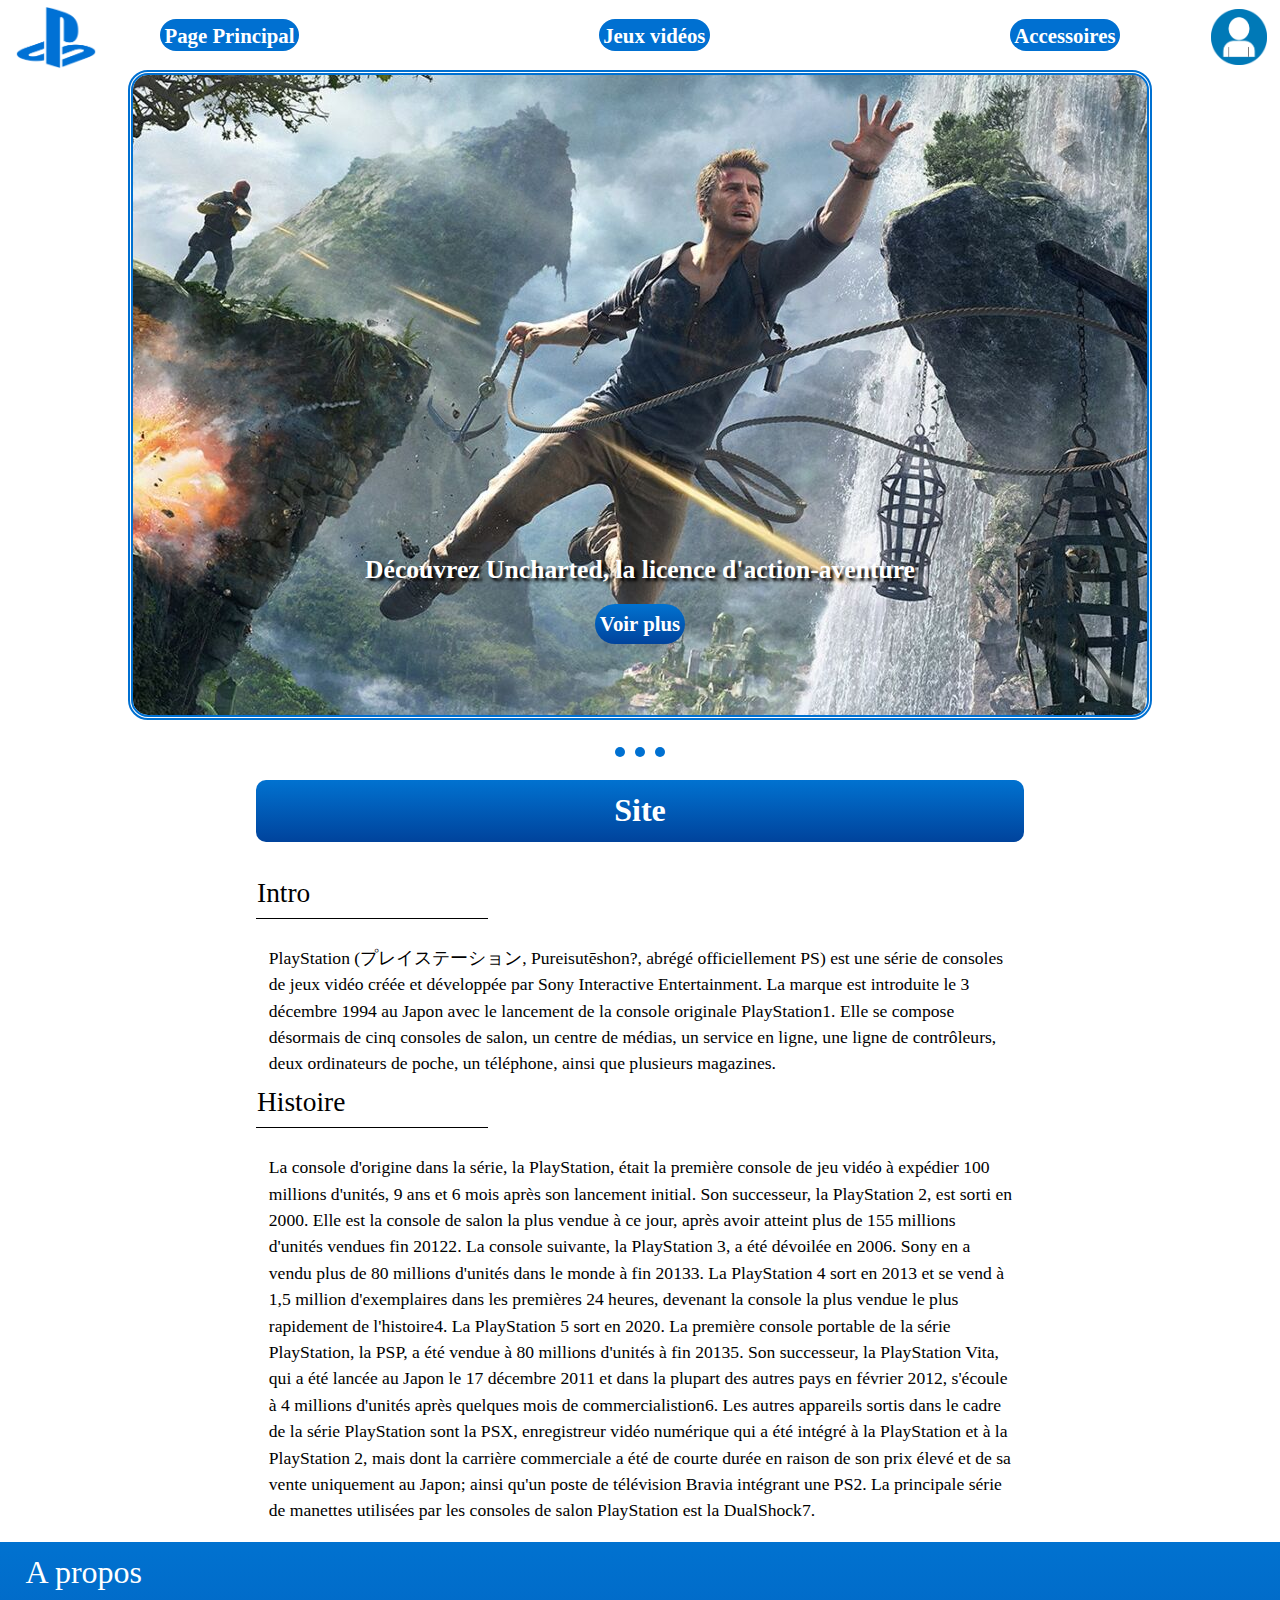
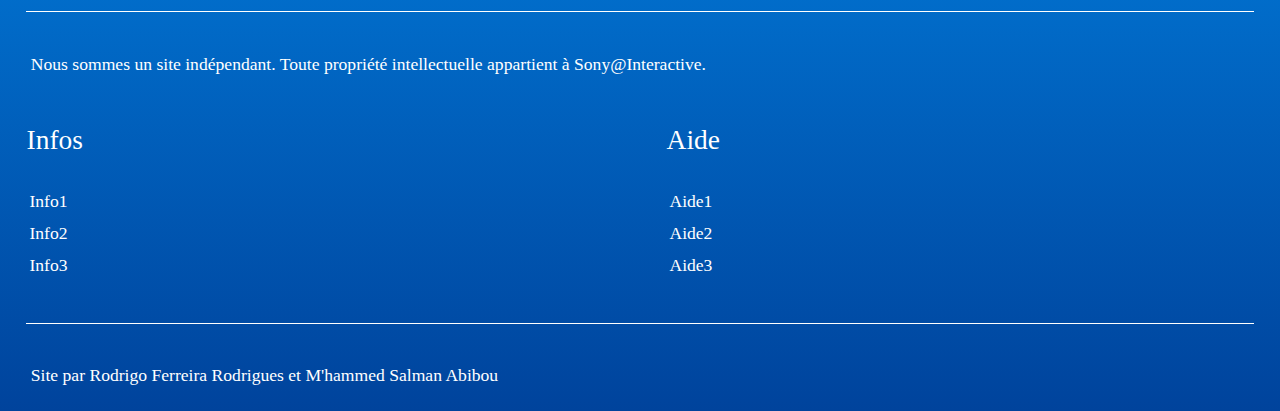
==== commit 6daefe8a: "ajout nom auteurs dans footer" ====
--- a/serv/www/index.html
+++ b/serv/www/index.html
@@ -83,17 +83,6 @@
                 <a id="img3" href="./games.html#GOW">Voir plus</a>
             </div>
             
-            <!--
-            <img class="slide-img" src="./images/uncharted.jpg">
-            <a id="affi1" href="./index.html">Page Principal</a></li>
-            
-            <input class="slide-input" id="slider-img2" type="radio" name="slides">
-            <img class="slide-img" src="./images/gow.jpeg">
-
-            <input class="slide-input" id="slider-img3" type="radio" name="slides">
-            <img class="slide-img" src="./images/psvr.jpg">
-            <a id="affi3" href="./index.html">Page Principal</a>
-            -->
         </div>
 
         <main>
@@ -147,6 +136,8 @@
                     </ul>
                 </div>
             </div>
+
+            <p id="author">Site par Rodrigo Ferreira Rodrigues et M'hammed Salman Abibou</p>
         </footer>
 
     </body>
--- a/serv/www/css/base.css
+++ b/serv/www/css/base.css
@@ -325,6 +325,13 @@
 
 }
 
+#author{
+
+	padding-bottom: 1.5vh;
+	margin-bottom: 1vh;
+
+}
+
 
 
 @media screen and (max-width: 700px){
--- a/serv/www/css/index.css
+++ b/serv/www/css/index.css
@@ -117,14 +117,6 @@
     padding-right: 20%;
 }
 
-/*
-[id^="ps"]:checked + .slide-img {
-    left: 0;
-    z-index: 100;
-    transition: left 0.3s, ease;
-}
-*/
-
 
 [id^="slider-img"]:checked + .slide{
     left: 0;
